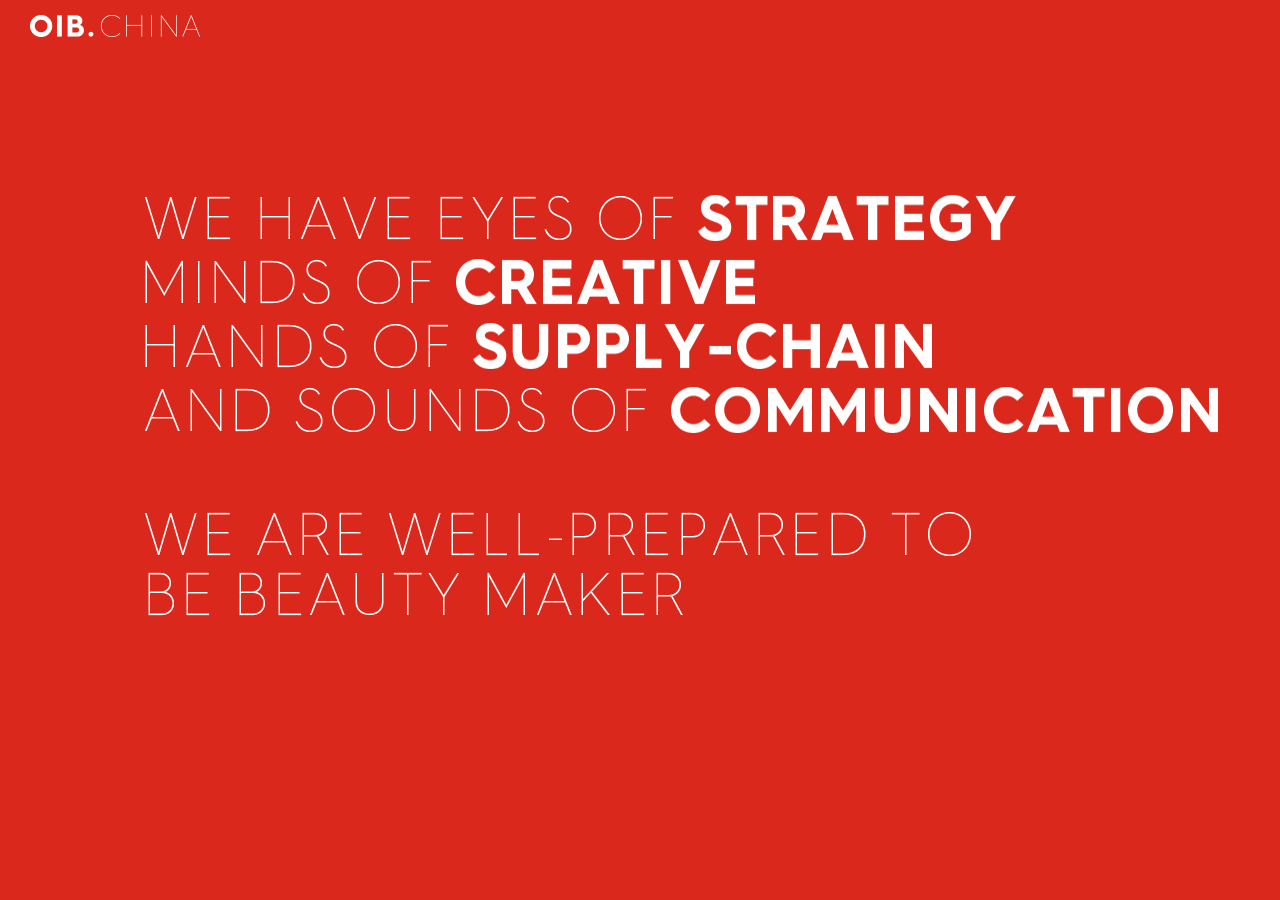
==== src/index.html @ 5ea2e8ed "迁入文件" ====
<!DOCTYPE html>
<html lang="en">
<head>
    <meta charset="UTF-8">
    <meta name="viewport" content="width=device-width, initial-scale=1, maximum-scale=1, user-scalable=no">
    <meta http-equiv="X-UA-Compatible" content="ie=edge">
    <meta name="keywords" content="">
    <meta name="description" content="">
    <title>OIB</title>

    <!-- build:js -->
    <script src="js/requirejs/require.js"></script>
    <script src="js/requirejs/require.config.js"></script>
    <script src="js/app.js"></script>
    <!-- endbuild -->

    <!-- build:css -->
    <link rel="stylesheet" href="style/main.css">
    <!-- endbuild -->
</head>
<body data-page="index">
    <div class="wrapper index">
        <div class="main box-padding">
            <div class="col-xs-2"><a href=""><img src="./asset/img/main/logo-white.png" alt="念相" class="logo"></a></div>
            <div class="col-xs-pull-1"><img src="./asset/img/icon/nav-white.png" alt="" class="nav-toggle"></div>
            <div class="text col-xs-10 col-xs-offset-1">
                <ul>
                    <li><img src="./asset/img/index/text11.png" alt=""><div class="text1"></div></li>
                    <li><img src="./asset/img/index/text21.png" alt=""><div class="text2"></div></li>
                    <li><img src="./asset/img/index/text31.png" alt=""><div class="text3"></div></li>
                    <li><img src="./asset/img/index/text41.png" alt=""><div class="text4"></div></li>
                </ul>
                <img src="./asset/img/index/text5.png" alt="">
            </div>
        </div>
    </div>
</body>
</html>
---- src/style/main.css ----
/*!
 * Bootstrap v3.3.7 (http://getbootstrap.com)
 * Copyright 2011-2016 Twitter, Inc.
 * Licensed under MIT (https://github.com/twbs/bootstrap/blob/master/LICENSE)
 */
.container {
  margin-right: auto;
  margin-left: auto;
  padding-left: 0px;
  padding-right: 0px;
}
@media (min-width: 768px) {
  .container {
    width: 720px;
  }
}
@media (min-width: 992px) {
  .container {
    width: 940px;
  }
}
@media (min-width: 1200px) {
  .container {
    width: 1140px;
  }
}
.container-fluid {
  margin-right: auto;
  margin-left: auto;
  padding-left: 0px;
  padding-right: 0px;
}
.row {
  margin-left: 0px;
  margin-right: 0px;
}
.col-xs-1, .col-sm-1, .col-md-1, .col-lg-1, .col-xs-2, .col-sm-2, .col-md-2, .col-lg-2, .col-xs-3, .col-sm-3, .col-md-3, .col-lg-3, .col-xs-4, .col-sm-4, .col-md-4, .col-lg-4, .col-xs-5, .col-sm-5, .col-md-5, .col-lg-5, .col-xs-6, .col-sm-6, .col-md-6, .col-lg-6, .col-xs-7, .col-sm-7, .col-md-7, .col-lg-7, .col-xs-8, .col-sm-8, .col-md-8, .col-lg-8, .col-xs-9, .col-sm-9, .col-md-9, .col-lg-9, .col-xs-10, .col-sm-10, .col-md-10, .col-lg-10, .col-xs-11, .col-sm-11, .col-md-11, .col-lg-11, .col-xs-12, .col-sm-12, .col-md-12, .col-lg-12 {
  position: relative;
  min-height: 1px;
  padding-left: 0px;
  padding-right: 0px;
}
.col-xs-1, .col-xs-2, .col-xs-3, .col-xs-4, .col-xs-5, .col-xs-6, .col-xs-7, .col-xs-8, .col-xs-9, .col-xs-10, .col-xs-11, .col-xs-12 {
  float: left;
}
.col-xs-12 {
  width: 100%;
}
.col-xs-11 {
  width: 91.66666667%;
}
.col-xs-10 {
  width: 83.33333333%;
}
.col-xs-9 {
  width: 75%;
}
.col-xs-8 {
  width: 66.66666667%;
}
.col-xs-7 {
  width: 58.33333333%;
}
.col-xs-6 {
  width: 50%;
}
.col-xs-5 {
  width: 41.66666667%;
}
.col-xs-4 {
  width: 33.33333333%;
}
.col-xs-3 {
  width: 25%;
}
.col-xs-2 {
  width: 16.66666667%;
}
.col-xs-1 {
  width: 8.33333333%;
}
.col-xs-pull-12 {
  right: 100%;
}
.col-xs-pull-11 {
  right: 91.66666667%;
}
.col-xs-pull-10 {
  right: 83.33333333%;
}
.col-xs-pull-9 {
  right: 75%;
}
.col-xs-pull-8 {
  right: 66.66666667%;
}
.col-xs-pull-7 {
  right: 58.33333333%;
}
.col-xs-pull-6 {
  right: 50%;
}
.col-xs-pull-5 {
  right: 41.66666667%;
}
.col-xs-pull-4 {
  right: 33.33333333%;
}
.col-xs-pull-3 {
  right: 25%;
}
.col-xs-pull-2 {
  right: 16.66666667%;
}
.col-xs-pull-1 {
  right: 8.33333333%;
}
.col-xs-pull-0 {
  right: auto;
}
.col-xs-push-12 {
  left: 100%;
}
.col-xs-push-11 {
  left: 91.66666667%;
}
.col-xs-push-10 {
  left: 83.33333333%;
}
.col-xs-push-9 {
  left: 75%;
}
.col-xs-push-8 {
  left: 66.66666667%;
}
.col-xs-push-7 {
  left: 58.33333333%;
}
.col-xs-push-6 {
  left: 50%;
}
.col-xs-push-5 {
  left: 41.66666667%;
}
.col-xs-push-4 {
  left: 33.33333333%;
}
.col-xs-push-3 {
  left: 25%;
}
.col-xs-push-2 {
  left: 16.66666667%;
}
.col-xs-push-1 {
  left: 8.33333333%;
}
.col-xs-push-0 {
  left: auto;
}
.col-xs-offset-12 {
  margin-left: 100%;
}
.col-xs-offset-11 {
  margin-left: 91.66666667%;
}
.col-xs-offset-10 {
  margin-left: 83.33333333%;
}
.col-xs-offset-9 {
  margin-left: 75%;
}
.col-xs-offset-8 {
  margin-left: 66.66666667%;
}
.col-xs-offset-7 {
  margin-left: 58.33333333%;
}
.col-xs-offset-6 {
  margin-left: 50%;
}
.col-xs-offset-5 {
  margin-left: 41.66666667%;
}
.col-xs-offset-4 {
  margin-left: 33.33333333%;
}
.col-xs-offset-3 {
  margin-left: 25%;
}
.col-xs-offset-2 {
  margin-left: 16.66666667%;
}
.col-xs-offset-1 {
  margin-left: 8.33333333%;
}
.col-xs-offset-0 {
  margin-left: 0%;
}
@media (min-width: 768px) {
  .col-sm-1, .col-sm-2, .col-sm-3, .col-sm-4, .col-sm-5, .col-sm-6, .col-sm-7, .col-sm-8, .col-sm-9, .col-sm-10, .col-sm-11, .col-sm-12 {
    float: left;
  }
  .col-sm-12 {
    width: 100%;
  }
  .col-sm-11 {
    width: 91.66666667%;
  }
  .col-sm-10 {
    width: 83.33333333%;
  }
  .col-sm-9 {
    width: 75%;
  }
  .col-sm-8 {
    width: 66.66666667%;
  }
  .col-sm-7 {
    width: 58.33333333%;
  }
  .col-sm-6 {
    width: 50%;
  }
  .col-sm-5 {
    width: 41.66666667%;
  }
  .col-sm-4 {
    width: 33.33333333%;
  }
  .col-sm-3 {
    width: 25%;
  }
  .col-sm-2 {
    width: 16.66666667%;
  }
  .col-sm-1 {
    width: 8.33333333%;
  }
  .col-sm-pull-12 {
    right: 100%;
  }
  .col-sm-pull-11 {
    right: 91.66666667%;
  }
  .col-sm-pull-10 {
    right: 83.33333333%;
  }
  .col-sm-pull-9 {
    right: 75%;
  }
  .col-sm-pull-8 {
    right: 66.66666667%;
  }
  .col-sm-pull-7 {
    right: 58.33333333%;
  }
  .col-sm-pull-6 {
    right: 50%;
  }
  .col-sm-pull-5 {
    right: 41.66666667%;
  }
  .col-sm-pull-4 {
    right: 33.33333333%;
  }
  .col-sm-pull-3 {
    right: 25%;
  }
  .col-sm-pull-2 {
    right: 16.66666667%;
  }
  .col-sm-pull-1 {
    right: 8.33333333%;
  }
  .col-sm-pull-0 {
    right: auto;
  }
  .col-sm-push-12 {
    left: 100%;
  }
  .col-sm-push-11 {
    left: 91.66666667%;
  }
  .col-sm-push-10 {
    left: 83.33333333%;
  }
  .col-sm-push-9 {
    left: 75%;
  }
  .col-sm-push-8 {
    left: 66.66666667%;
  }
  .col-sm-push-7 {
    left: 58.33333333%;
  }
  .col-sm-push-6 {
    left: 50%;
  }
  .col-sm-push-5 {
    left: 41.66666667%;
  }
  .col-sm-push-4 {
    left: 33.33333333%;
  }
  .col-sm-push-3 {
    left: 25%;
  }
  .col-sm-push-2 {
    left: 16.66666667%;
  }
  .col-sm-push-1 {
    left: 8.33333333%;
  }
  .col-sm-push-0 {
    left: auto;
  }
  .col-sm-offset-12 {
    margin-left: 100%;
  }
  .col-sm-offset-11 {
    margin-left: 91.66666667%;
  }
  .col-sm-offset-10 {
    margin-left: 83.33333333%;
  }
  .col-sm-offset-9 {
    margin-left: 75%;
  }
  .col-sm-offset-8 {
    margin-left: 66.66666667%;
  }
  .col-sm-offset-7 {
    margin-left: 58.33333333%;
  }
  .col-sm-offset-6 {
    margin-left: 50%;
  }
  .col-sm-offset-5 {
    margin-left: 41.66666667%;
  }
  .col-sm-offset-4 {
    margin-left: 33.33333333%;
  }
  .col-sm-offset-3 {
    margin-left: 25%;
  }
  .col-sm-offset-2 {
    margin-left: 16.66666667%;
  }
  .col-sm-offset-1 {
    margin-left: 8.33333333%;
  }
  .col-sm-offset-0 {
    margin-left: 0%;
  }
}
@media (min-width: 992px) {
  .col-md-1, .col-md-2, .col-md-3, .col-md-4, .col-md-5, .col-md-6, .col-md-7, .col-md-8, .col-md-9, .col-md-10, .col-md-11, .col-md-12 {
    float: left;
  }
  .col-md-12 {
    width: 100%;
  }
  .col-md-11 {
    width: 91.66666667%;
  }
  .col-md-10 {
    width: 83.33333333%;
  }
  .col-md-9 {
    width: 75%;
  }
  .col-md-8 {
    width: 66.66666667%;
  }
  .col-md-7 {
    width: 58.33333333%;
  }
  .col-md-6 {
    width: 50%;
  }
  .col-md-5 {
    width: 41.66666667%;
  }
  .col-md-4 {
    width: 33.33333333%;
  }
  .col-md-3 {
    width: 25%;
  }
  .col-md-2 {
    width: 16.66666667%;
  }
  .col-md-1 {
    width: 8.33333333%;
  }
  .col-md-pull-12 {
    right: 100%;
  }
  .col-md-pull-11 {
    right: 91.66666667%;
  }
  .col-md-pull-10 {
    right: 83.33333333%;
  }
  .col-md-pull-9 {
    right: 75%;
  }
  .col-md-pull-8 {
    right: 66.66666667%;
  }
  .col-md-pull-7 {
    right: 58.33333333%;
  }
  .col-md-pull-6 {
    right: 50%;
  }
  .col-md-pull-5 {
    right: 41.66666667%;
  }
  .col-md-pull-4 {
    right: 33.33333333%;
  }
  .col-md-pull-3 {
    right: 25%;
  }
  .col-md-pull-2 {
    right: 16.66666667%;
  }
  .col-md-pull-1 {
    right: 8.33333333%;
  }
  .col-md-pull-0 {
    right: auto;
  }
  .col-md-push-12 {
    left: 100%;
  }
  .col-md-push-11 {
    left: 91.66666667%;
  }
  .col-md-push-10 {
    left: 83.33333333%;
  }
  .col-md-push-9 {
    left: 75%;
  }
  .col-md-push-8 {
    left: 66.66666667%;
  }
  .col-md-push-7 {
    left: 58.33333333%;
  }
  .col-md-push-6 {
    left: 50%;
  }
  .col-md-push-5 {
    left: 41.66666667%;
  }
  .col-md-push-4 {
    left: 33.33333333%;
  }
  .col-md-push-3 {
    left: 25%;
  }
  .col-md-push-2 {
    left: 16.66666667%;
  }
  .col-md-push-1 {
    left: 8.33333333%;
  }
  .col-md-push-0 {
    left: auto;
  }
  .col-md-offset-12 {
    margin-left: 100%;
  }
  .col-md-offset-11 {
    margin-left: 91.66666667%;
  }
  .col-md-offset-10 {
    margin-left: 83.33333333%;
  }
  .col-md-offset-9 {
    margin-left: 75%;
  }
  .col-md-offset-8 {
    margin-left: 66.66666667%;
  }
  .col-md-offset-7 {
    margin-left: 58.33333333%;
  }
  .col-md-offset-6 {
    margin-left: 50%;
  }
  .col-md-offset-5 {
    margin-left: 41.66666667%;
  }
  .col-md-offset-4 {
    margin-left: 33.33333333%;
  }
  .col-md-offset-3 {
    margin-left: 25%;
  }
  .col-md-offset-2 {
    margin-left: 16.66666667%;
  }
  .col-md-offset-1 {
    margin-left: 8.33333333%;
  }
  .col-md-offset-0 {
    margin-left: 0%;
  }
}
@media (min-width: 1200px) {
  .col-lg-1, .col-lg-2, .col-lg-3, .col-lg-4, .col-lg-5, .col-lg-6, .col-lg-7, .col-lg-8, .col-lg-9, .col-lg-10, .col-lg-11, .col-lg-12 {
    float: left;
  }
  .col-lg-12 {
    width: 100%;
  }
  .col-lg-11 {
    width: 91.66666667%;
  }
  .col-lg-10 {
    width: 83.33333333%;
  }
  .col-lg-9 {
    width: 75%;
  }
  .col-lg-8 {
    width: 66.66666667%;
  }
  .col-lg-7 {
    width: 58.33333333%;
  }
  .col-lg-6 {
    width: 50%;
  }
  .col-lg-5 {
    width: 41.66666667%;
  }
  .col-lg-4 {
    width: 33.33333333%;
  }
  .col-lg-3 {
    width: 25%;
  }
  .col-lg-2 {
    width: 16.66666667%;
  }
  .col-lg-1 {
    width: 8.33333333%;
  }
  .col-lg-pull-12 {
    right: 100%;
  }
  .col-lg-pull-11 {
    right: 91.66666667%;
  }
  .col-lg-pull-10 {
    right: 83.33333333%;
  }
  .col-lg-pull-9 {
    right: 75%;
  }
  .col-lg-pull-8 {
    right: 66.66666667%;
  }
  .col-lg-pull-7 {
    right: 58.33333333%;
  }
  .col-lg-pull-6 {
    right: 50%;
  }
  .col-lg-pull-5 {
    right: 41.66666667%;
  }
  .col-lg-pull-4 {
    right: 33.33333333%;
  }
  .col-lg-pull-3 {
    right: 25%;
  }
  .col-lg-pull-2 {
    right: 16.66666667%;
  }
  .col-lg-pull-1 {
    right: 8.33333333%;
  }
  .col-lg-pull-0 {
    right: auto;
  }
  .col-lg-push-12 {
    left: 100%;
  }
  .col-lg-push-11 {
    left: 91.66666667%;
  }
  .col-lg-push-10 {
    left: 83.33333333%;
  }
  .col-lg-push-9 {
    left: 75%;
  }
  .col-lg-push-8 {
    left: 66.66666667%;
  }
  .col-lg-push-7 {
    left: 58.33333333%;
  }
  .col-lg-push-6 {
    left: 50%;
  }
  .col-lg-push-5 {
    left: 41.66666667%;
  }
  .col-lg-push-4 {
    left: 33.33333333%;
  }
  .col-lg-push-3 {
    left: 25%;
  }
  .col-lg-push-2 {
    left: 16.66666667%;
  }
  .col-lg-push-1 {
    left: 8.33333333%;
  }
  .col-lg-push-0 {
    left: auto;
  }
  .col-lg-offset-12 {
    margin-left: 100%;
  }
  .col-lg-offset-11 {
    margin-left: 91.66666667%;
  }
  .col-lg-offset-10 {
    margin-left: 83.33333333%;
  }
  .col-lg-offset-9 {
    margin-left: 75%;
  }
  .col-lg-offset-8 {
    margin-left: 66.66666667%;
  }
  .col-lg-offset-7 {
    margin-left: 58.33333333%;
  }
  .col-lg-offset-6 {
    margin-left: 50%;
  }
  .col-lg-offset-5 {
    margin-left: 41.66666667%;
  }
  .col-lg-offset-4 {
    margin-left: 33.33333333%;
  }
  .col-lg-offset-3 {
    margin-left: 25%;
  }
  .col-lg-offset-2 {
    margin-left: 16.66666667%;
  }
  .col-lg-offset-1 {
    margin-left: 8.33333333%;
  }
  .col-lg-offset-0 {
    margin-left: 0%;
  }
}
.modal-open {
  overflow: hidden;
}
.modal {
  display: none;
  overflow: hidden;
  position: fixed;
  top: 0;
  right: 0;
  bottom: 0;
  left: 0;
  z-index: 1050;
  -webkit-overflow-scrolling: touch;
  outline: 0;
}
.modal.fade .modal-dialog {
  -webkit-transform: translate(0, -25%);
  -ms-transform: translate(0, -25%);
  -o-transform: translate(0, -25%);
  transform: translate(0, -25%);
  -webkit-transition: -webkit-transform 0.3s ease-out;
  -moz-transition: -moz-transform 0.3s ease-out;
  -o-transition: -o-transform 0.3s ease-out;
  transition: transform 0.3s ease-out;
}
.modal.in .modal-dialog {
  -webkit-transform: translate(0, 0);
  -ms-transform: translate(0, 0);
  -o-transform: translate(0, 0);
  transform: translate(0, 0);
}
.modal-open .modal {
  overflow-x: hidden;
  overflow-y: auto;
}
.modal-dialog {
  position: relative;
  width: auto;
  margin: 10px;
}
.modal-content {
  position: relative;
  background-color: #fff;
  border: 1px solid #999;
  border: 1px solid rgba(0, 0, 0, 0.2);
  border-radius: 6px;
  -webkit-box-shadow: 0 3px 9px rgba(0, 0, 0, 0.5);
  box-shadow: 0 3px 9px rgba(0, 0, 0, 0.5);
  background-clip: padding-box;
  outline: 0;
}
.modal-backdrop {
  position: fixed;
  top: 0;
  right: 0;
  bottom: 0;
  left: 0;
  z-index: 1040;
  background-color: #000;
}
.modal-backdrop.fade {
  opacity: 0;
  filter: alpha(opacity=0);
}
.modal-backdrop.in {
  opacity: 0.5;
  filter: alpha(opacity=50);
}
.modal-header {
  padding: 15px;
  border-bottom: 1px solid #e5e5e5;
}
.modal-header .close {
  margin-top: -2px;
}
.modal-title {
  margin: 0;
  line-height: 1.42857143;
}
.modal-body {
  position: relative;
  padding: 15px;
}
.modal-footer {
  padding: 15px;
  text-align: right;
  border-top: 1px solid #e5e5e5;
}
.modal-footer .btn + .btn {
  margin-left: 5px;
  margin-bottom: 0;
}
.modal-footer .btn-group .btn + .btn {
  margin-left: -1px;
}
.modal-footer .btn-block + .btn-block {
  margin-left: 0;
}
.modal-scrollbar-measure {
  position: absolute;
  top: -9999px;
  width: 50px;
  height: 50px;
  overflow: scroll;
}
@media (min-width: 768px) {
  .modal-dialog {
    width: 600px;
    margin: 30px auto;
  }
  .modal-content {
    -webkit-box-shadow: 0 5px 15px rgba(0, 0, 0, 0.5);
    box-shadow: 0 5px 15px rgba(0, 0, 0, 0.5);
  }
  .modal-sm {
    width: 300px;
  }
}
@media (min-width: 992px) {
  .modal-lg {
    width: 900px;
  }
}
html,
body,
ul,
ol,
li,
dl,
dt,
dd,
p,
h1,
h2,
h3,
h4,
h5,
h6 {
  padding: 0;
  margin: 0;
}
ul,
ol {
  list-style: none;
}
* {
  box-sizing: border-box;
}
img {
  border: 0;
}
a {
  text-decoration: none;
}
.clearfix,
.container,
.container-fluid,
.row,
.modal-header,
.modal-footer {
  zoom: 1;
}
.clearfix:after,
.container:after,
.container-fluid:after,
.row:after,
.modal-header:after,
.modal-footer:after {
  content: '';
  clear: both;
  display: block;
}
html,
body {
  width: 100%;
  height: 100%;
  font-family: HurmeGeometricSans3, Futura, Din, Helvetica Neue, Helvetica, Arial, '思源黑体', Hiragino Sans GB, '华文细黑', STXihei, '微软雅黑', Microsoft yahei, Sans-serif;
  font-size: 14px;
  color: #000;
}
.loading {
  width: 100%;
  height: 100%;
  position: absolute;
  text-align: center;
  color: #333;
  top: 0;
  left: 0;
  line-height: 90vh;
  z-index: 99;
  background-color: #fff;
}
.wrapper {
  min-width: 1440px;
  width: 100%;
  margin: 0 auto;
}
.box-padding {
  padding: 0 30px;
}
.header {
  position: fixed;
  top: 0;
  z-index: 88;
  height: 58px;
  background-color: #FFF;
}
.header .logo {
  margin-top: 15px;
}
.header #nav-toggle {
  text-align: right;
}
.header #nav-toggle div {
  display: inline-block;
  font-size: 18px;
  color: #da291c;
  position: relative;
  top: -2px;
  margin-right: 20px;
}
.header #nav-toggle div span {
  position: relative;
  top: -2px;
}
.header #nav-toggle div a {
  font-weight: bold;
  color: #da291c;
}
.header .nav-toggle {
  margin-top: 18px;
  cursor: pointer;
}
#page-name {
  text-align: center;
  line-height: 58px;
  font-weight: bold;
  color: #da291c;
  letter-spacing: 10px;
  font-size: 18px;
  position: relative;
  left: 5px;
}
.footer {
  height: 330px;
  background-color: #da291c;
}
.footer h3 {
  color: #FFF;
  height: 80px;
  font-size: 15px;
  line-height: 80px;
}
.footer .row {
  margin-bottom: 30px;
}
.footer .email {
  color: #FFF;
  font-size: 20px;
  font-weight: bold;
}
.footer .line {
  border-top: 1px solid #FFF;
  padding-top: 12px;
}
.footer ul.share {
  text-align: right;
}
.footer ul.share li {
  display: inline-block;
  margin-left: 10px;
}
.footer .copyright {
  color: #FFF;
  font-size: 10px;
}
.nav {
  position: fixed;
  top: 0;
  background-color: #fff;
  height: 100vh;
  width: 250px;
  right: -250px;
  z-index: 99;
}
.nav .close {
  margin: 36px 0 36px 80%;
  cursor: pointer;
}
.nav ul.link {
  border-top: 1px solid #eaa7a2;
}
.nav ul.link li a {
  display: block;
  border-bottom: 1px solid #eaa7a2;
  height: 73px;
  line-height: 73px;
  padding-left: 30px;
  font-size: 20px;
  color: #da291c;
  font-weight: lighter;
}
.nav ul.link li a:hover {
  background-color: #da291c;
  color: #FFF;
}
.nav ul.share {
  position: absolute;
  bottom: 50px;
  padding-left: 30px;
}
.nav ul.share li {
  display: inline-block;
  margin-right: 16px;
}
.nav .copyright {
  position: absolute;
  bottom: 20px;
  padding-left: 30px;
  color: #da291c;
  font-size: 10px;
}
.side-column {
  color: #da291c;
}
.side-column h3 {
  margin-bottom: 36px;
  font-weight: normal;
  font-size: 14px;
}
.side-column h3 span {
  font-weight: bold;
}
.side-column h4 {
  width: 80%;
  padding-bottom: 12px;
  border-bottom: 2px solid #da291c;
}
.index {
  height: 100%;
  position: relative;
}
.index .main {
  width: 100%;
  height: 100%;
  position: absolute;
  background-color: #da291c;
}
.index .main .logo {
  margin-top: 15px;
}
.index .main .nav-toggle {
  float: right;
  margin-top: 15px;
  cursor: pointer;
}
.index .main .text {
  margin-top: 40vh;
  position: relative;
  top: -205px;
}
.index .main ul {
  margin-bottom: 75px;
}
.index .main ul li {
  margin-bottom: 15px;
}
.index .main ul li > img {
  margin-right: 25px;
}
.index .main .text1 {
  display: inline-block;
  width: 318px;
  height: 46px;
  background-image: url('../asset/img/index/text12.png');
  background-repeat: no-repeat;
  overflow: hidden;
  animation: kf-roll 9s cubic-bezier(0.785, 0.135, 0.15, 0.86) 1s infinite;
}
.index .main .text2 {
  display: inline-block;
  width: 299px;
  height: 46px;
  background-image: url('../asset/img/index/text22.png');
  background-repeat: no-repeat;
  overflow: hidden;
  animation: kf-roll 9s cubic-bezier(0.785, 0.135, 0.15, 0.86) 2s infinite;
}
.index .main .text3 {
  display: inline-block;
  width: 459px;
  height: 46px;
  background-image: url('../asset/img/index/text32.png');
  background-repeat: no-repeat;
  overflow: hidden;
  animation: kf-roll 9s cubic-bezier(0.785, 0.135, 0.15, 0.86) 3s infinite;
}
.index .main .text4 {
  display: inline-block;
  width: 547px;
  height: 46px;
  background-image: url('../asset/img/index/text42.png');
  background-repeat: no-repeat;
  overflow: hidden;
  animation: kf-roll 9s cubic-bezier(0.785, 0.135, 0.15, 0.86) 4s infinite;
}
.works {
  padding-top: 58px;
  font-size: 0px;
}
.works .row img {
  width: 100%;
}
.works .row a {
  overflow: hidden;
  display: block;
  position: relative;
}
.works .row a:hover .hover {
  top: 0;
  visibility: visible;
  opacity: 1;
}
.works .row .hover {
  position: absolute;
  width: 100%;
  height: 100%;
  background-color: rgba(0, 0, 0, 0.8);
  transition: all 0.3s ease-in-out;
  top: 100%;
  color: #fff;
  padding: 30px;
  font-size: 14px;
}
.works .row .hover h4 {
  margin: 0;
  font-weight: normal;
}
.works .row .hover p {
  font-weight: bold;
}
.works .row .hover div {
  position: absolute;
  bottom: 40px;
}
.works-detail {
  padding-top: 58px;
}
.works-detail .main {
  padding-top: 58px;
  padding-bottom: 50px;
}
.kv img {
  width: 100%;
}
.detail {
  padding: 0 20px;
  line-height: 24px;
}
.detail .date {
  font-size: 8px;
  margin-bottom: 30px;
}
.detail .date span {
  display: block;
  font-weight: bolder;
  font-size: 12px;
}
.detail img {
  max-width: 100%;
}
.news {
  padding-top: 58px;
}
.news .list {
  border-bottom: 1px solid #da291c;
}
.news .list li a {
  border-top: 1px solid #da291c;
  display: block;
  height: 200px;
  background-color: #fff;
  color: #da291c;
  font-size: 16px;
  transition: all 0.3s ease-in-out;
}
.news .list li a span {
  display: inline-block;
  margin-top: 20px;
  opacity: 0;
  transition: all 0.3s ease-in-out;
  color: #da291c;
}
.news .list li a:hover {
  transition: all 0.3s ease-in-out;
  background-color: #da291c;
  color: #FFF;
}
.news .list li a:hover span {
  transition: all 0.3s ease-in-out;
  opacity: 1;
  color: #FFF;
}
.news .list .box {
  width: 100%;
  height: 100%;
  display: table;
}
.news .list .middle {
  display: table-cell;
  vertical-align: middle;
  text-align: center;
}
.news-detail {
  padding-top: 58px;
}
.news-detail .main {
  padding-top: 58px;
  padding-bottom: 50px;
}
.news-detail .detail {
  font-size: 14px;
}
.news-detail a {
  color: #000;
}
.news-detail a:hover {
  text-decoration: underline;
}
.about {
  padding-top: 58px;
}
.about .text {
  margin: 58px 0;
}
.about .kv {
  height: 990px;
  background-color: #da291c;
  padding-top: 30px;
  padding-bottom: 30px;
  color: #FFF;
}
.about .kv span {
  display: block;
  font-size: 40px;
  font-weight: bold;
  margin: 18px auto 12px auto;
}
.about .kv a {
  color: #FFF;
  text-decoration: underline;
}
.about .logo {
  margin-top: 80px;
  background-image: url('../asset/img/about/logo.png');
  background-position: center;
  background-repeat: no-repeat;
  height: 700px;
}
.about .list li h3 {
  height: 125px;
  line-height: 125px;
  color: #da291c;
  font-weight: bold;
  font-size: 30px;
  text-align: center;
  background-color: #FFF;
  border-top: 1px solid #da291c;
  cursor: pointer;
  transition: all 0.3s ease-in-out;
}
.about .list li h3.active {
  color: #FFF;
  background-color: #da291c;
  transition: all 0.3s ease-in-out;
}
.about .list li > div {
  width: 66.66666667%;
  margin: 0 auto;
  padding: 20px 20px 50px 20px;
  color: #000;
  font-size: 14px;
  line-height: 24px;
  display: none;
}
.about .people .photo {
  padding: 20px;
}
.about .people .photo img {
  width: 100%;
}
.about .people .info {
  padding: 20px;
  padding-top: 17px;
}
.about .people .info h4 {
  margin-bottom: 20px;
  line-height: 20px;
}
.about .people .info h4 span {
  display: block;
  font-weight: normal;
}
.service {
  padding-top: 58px;
}
.service .category ul {
  font-size: 0;
}
.service .category ul > li {
  display: inline-block;
  height: 105px;
  line-height: 105px;
  color: #da291c;
  width: 33.3333333%;
  font-size: 24px;
  text-align: center;
  border-left: 1px solid #da291c;
  border-bottom: 1px solid #da291c;
  position: relative;
  cursor: pointer;
}
.service .category ul > li ol {
  position: absolute;
  width: 100%;
  display: none;
  z-index: 1;
}
.service .category ul > li ol li {
  display: block;
  height: 40px;
  line-height: 40px;
  background: #e5e5e5;
  color: #000;
  font-size: 16px;
  border-bottom: 1px solid #FFF;
  cursor: pointer;
}
.service .category ul > li ol li:hover {
  background-color: #da291c;
  color: #FFF;
}
.service .category ul > li span {
  display: inline-block;
  height: 14px;
  width: 27px;
  background-image: url('[data-uri]');
  background-repeat: no-repeat;
  background-position: 0 0;
  position: absolute;
  right: 30px;
  top: 47px;
}
.service .category ul > li.letter {
  border-left: 0px;
}
.service .category ul > li.active,
.service .category ul > li.hover {
  background-color: #da291c;
  color: #FFF;
}
.service .category ul > li.active span,
.service .category ul > li.hover span {
  background-position: 0 -14px;
}
.service .category ul > li.hover ol {
  display: block;
}
.service .category .result-letter {
  min-height: 800px;
}
.service .category .result-letter .nav-letter {
  text-align: center;
  color: #da291c;
  font-size: 20px;
  font-weight: bold;
  height: 65px;
  line-height: 65px;
  border-bottom: 1px solid #da291c;
}
.service .category .result-letter .nav-letter span {
  cursor: pointer;
  margin: 0 10px;
}
.service .category .result-letter .result .row {
  min-height: 100px;
  height: auto;
  border-bottom: 1px dotted #000;
}
.service .category .result-letter .result .row:last-child {
  border-bottom: 0;
}
.service .category .result-letter .result .row .letter {
  height: 100px;
  line-height: 100px;
  text-align: center;
  font-size: 22px;
  font-weight: bold;
}
.service .category .result-letter .result .row .list {
  padding: 20px 0;
}
.service .category .result-letter .result .row .list span {
  display: inline-block;
  width: 10px;
  height: 10px;
  border-radius: 5px;
  -webkit-border-radius: 5px;
  -moz-border-radius: 5px;
  background-color: #da291c;
  position: relative;
  top: 1px;
}
.service .category .result-other {
  min-height: 800px;
  display: none;
}
.service .category .result-other .result {
  width: 83.33333333%;
  margin: 0 auto;
  padding-top: 40px;
}
.service .category .result-other .result h3 {
  color: #da291c;
  display: inline-block;
  padding-right: 30xp;
  border-bottom: 2px solid #da291c;
  margin-bottom: 25px;
}
.service .category .result-other .result h3:after {
  content: '';
  display: inline-block;
  width: 30px;
}
.service .category .row > div {
  line-height: 24px;
}
.contact {
  padding-top: 58px;
}
.contact .list {
  border-top: 1px solid #da291c;
}
.contact .row {
  padding-top: 35px;
  padding-bottom: 35px;
}
.contact .row .info {
  line-height: 24px;
}
.contact .row h4 {
  font-size: 14px;
  line-height: 16px;
  position: relative;
  margin-bottom: 5px;
}
.contact .row .map img {
  width: 100%;
}
.backtop {
  text-align: center;
  margin: 20px auto;
  cursor: pointer;
}
.other {
  text-align: center;
  margin: 50px auto 100px auto;
  font-size: 0;
}
.other li {
  display: inline-block;
  width: 24%;
  margin: 0 0.5%;
}
.other li img {
  width: 100%;
}
.other .circle {
  margin: 10px auto 0 auto;
  width: 10px;
  height: 10px;
  border-radius: 5px;
  -webkit-border-radius: 5px;
  -moz-border-radius: 5px;
  background-color: #d5d5d5;
  transition: all 0.3s ease-in-out;
}
.other a > div {
  overflow: hidden;
  display: block;
  position: relative;
}
.other a:hover .hover {
  top: 0;
  visibility: visible;
  opacity: 1;
}
.other a:hover .circle {
  background-color: #da291c;
}
.other .hover {
  position: absolute;
  width: 100%;
  height: 100%;
  background-color: #da291c;
  transition: all 0.3s ease-in-out;
  top: 0;
  opacity: 0;
  color: #fff;
  padding: 10px;
  font-size: 14px;
}
.other .hover .box {
  width: 100%;
  height: 100%;
  display: table;
}
.other .hover .middle {
  display: table-cell;
  vertical-align: middle;
  text-align: center;
}
#myModal {
  width: 90vw;
  height: 90vh;
  margin-top: 30px;
}
#myModal .modal-header {
  height: 56px;
  position: relative;
  z-index: 1;
}
#myModal .modal-content {
  height: 100%;
}
#myModal .modal-body {
  height: 100%;
  margin-top: -56px;
  padding-top: 56px;
}
.swiper-container .swiper-slide {
  font-size: 0;
}
.swiper-container .swiper-slide img {
  width: 100%;
}
.swiper-button-next,
.swiper-button-prev {
  width: 29px !important;
  height: 58px !important;
  margin-top: -29px !important;
  background-size: 29px 58px !important;
}
.swiper-pagination-bullet {
  background: #da291c !important;
  opacity: 1 !important;
}
.swiper-pagination-bullet-active {
  background: white !important;
}
.swiper-pagination {
  bottom: 56px !important;
}
.swiper-pagination span {
  margin: 0 4.5454% !important;
}
.swiper-button-prev,
.swiper-container-rtl .swiper-button-next {
  background-image: url('[data-uri]') !important;
}
.swiper-button-next,
.swiper-container-rtl .swiper-button-prev {
  background-image: url('[data-uri]') !important;
}
@keyframes kf-roll {
  0% {
    background-position-y: 0;
  }
  6% {
    background-position-y: -46px;
  }
  50% {
    background-position-y: -46px;
  }
  56% {
    background-position-y: 0;
  }
}
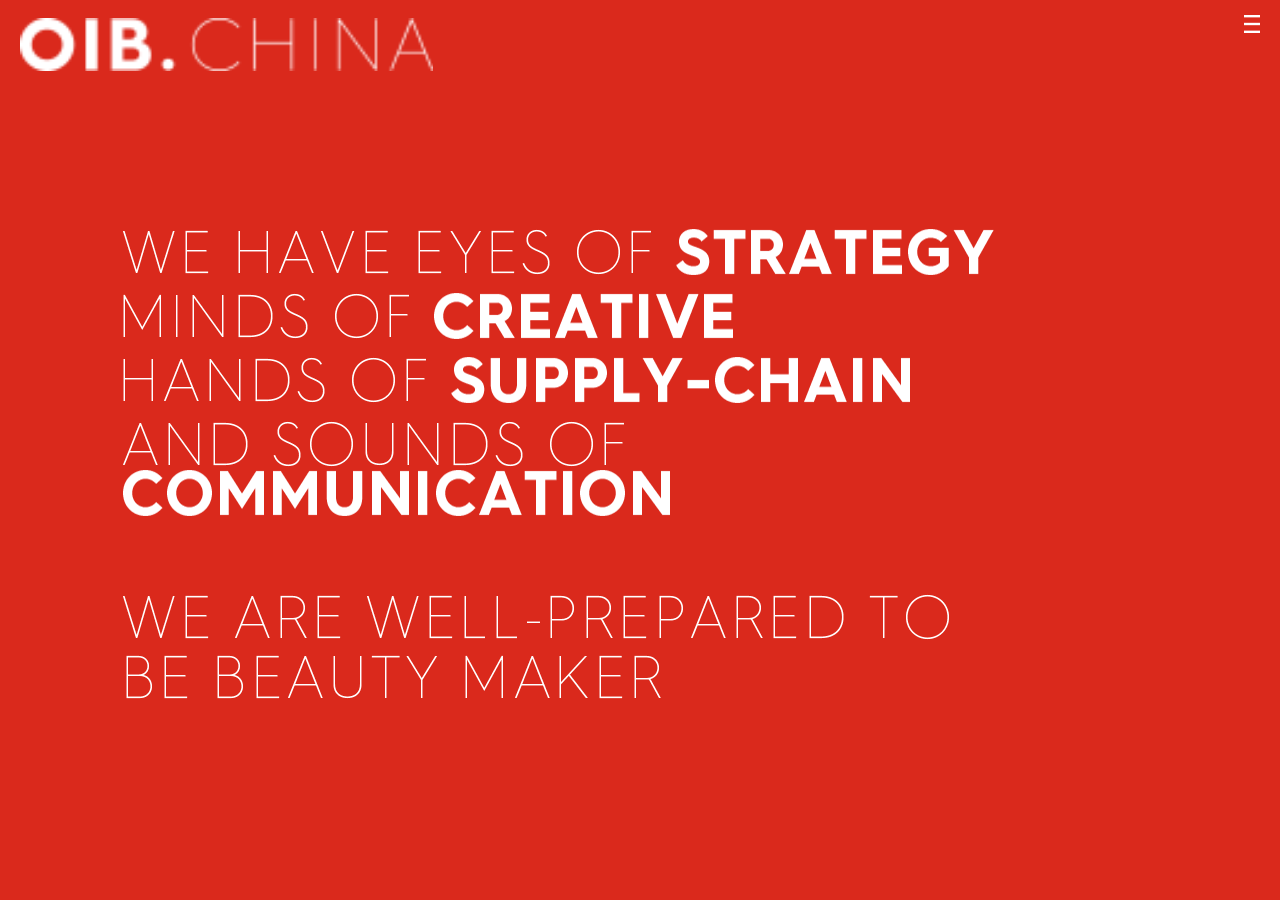
==== commit d128a317: "工作更新" ====
--- a/src/index.html
+++ b/src/index.html
@@ -21,7 +21,7 @@
 <body data-page="index">
     <div class="wrapper index">
         <div class="main box-padding">
-            <div class="col-xs-2"><a href=""><img src="./asset/img/main/logo-white.png" alt="念相" class="logo"></a></div>
+            <div class="col-xs-4"><a href=""><img src="./asset/img/main/logo-white.png" alt="念相" class="logo"></a></div>
             <div class="col-xs-pull-1"><img src="./asset/img/icon/nav-white.png" alt="" class="nav-toggle"></div>
             <div class="text col-xs-10 col-xs-offset-1">
                 <ul>
--- a/src/style/main.css
+++ b/src/style/main.css
@@ -863,84 +863,99 @@
   background-color: #fff;
 }
 .wrapper {
-  min-width: 1440px;
   width: 100%;
   margin: 0 auto;
 }
 .box-padding {
-  padding: 0 30px;
+  padding: 0 20px;
 }
 .header {
   position: fixed;
   top: 0;
   z-index: 88;
-  height: 58px;
   background-color: #FFF;
 }
+.header .row {
+  padding: 0 20px;
+  height: 48px;
+}
 .header .logo {
-  margin-top: 15px;
-}
-.header #nav-toggle {
+  margin-top: 18px;
+  width: 100%;
+}
+.header .corner {
   text-align: right;
 }
-.header #nav-toggle div {
+.header .corner .language {
   display: inline-block;
-  font-size: 18px;
+  font-size: 14px;
   color: #da291c;
   position: relative;
-  top: -2px;
-  margin-right: 20px;
-}
-.header #nav-toggle div span {
+  top: -3px;
+  margin-right: 16px;
+}
+.header .corner .language span {
   position: relative;
   top: -2px;
 }
-.header #nav-toggle div a {
+.header .corner .language a {
   font-weight: bold;
   color: #da291c;
 }
 .header .nav-toggle {
-  margin-top: 18px;
+  margin-top: 15px;
   cursor: pointer;
 }
 #page-name {
   text-align: center;
-  line-height: 58px;
+  line-height: 30px;
   font-weight: bold;
   color: #da291c;
-  letter-spacing: 10px;
-  font-size: 18px;
-  position: relative;
-  left: 5px;
+  letter-spacing: 8px;
+  font-size: 16px;
+  border-top: 1px solid #da291c;
+  border-bottom: 1px solid #da291c;
+}
+#page-name:before {
+  content: ' ';
+  margin-right: 10px;
 }
 .footer {
-  height: 330px;
   background-color: #da291c;
 }
 .footer h3 {
   color: #FFF;
   height: 80px;
-  font-size: 15px;
+  font-size: 14px;
   line-height: 80px;
 }
 .footer .row {
-  margin-bottom: 30px;
+  margin-bottom: 20px;
+}
+.footer .links img {
+  width: 50%;
+}
+.footer .contacts {
+  margin-top: -20px;
 }
 .footer .email {
   color: #FFF;
-  font-size: 20px;
-  font-weight: bold;
+  font-size: 16px;
 }
 .footer .line {
+  margin-top: 12px;
   border-top: 1px solid #FFF;
   padding-top: 12px;
 }
 .footer ul.share {
-  text-align: right;
+  margin: 20px 0 15px 0;
 }
 .footer ul.share li {
   display: inline-block;
-  margin-left: 10px;
+  margin-right: 24px;
+}
+.footer ul.share li img {
+  width: 30px;
 }
 .footer .copyright {
   color: #FFF;
@@ -949,26 +964,30 @@
 .nav {
   position: fixed;
   top: 0;
-  background-color: #fff;
+  background-color: #f3f3f3;
   height: 100vh;
-  width: 250px;
-  right: -250px;
+  width: 100vw;
+  right: -100vw;
+  padding: 20px;
   z-index: 99;
 }
 .nav .close {
-  margin: 36px 0 36px 80%;
+  position: absolute;
+  top: 20px;
+  right: 20px;
   cursor: pointer;
 }
 .nav ul.link {
+  margin-top: 42px;
   border-top: 1px solid #eaa7a2;
 }
 .nav ul.link li a {
   display: block;
   border-bottom: 1px solid #eaa7a2;
-  height: 73px;
-  line-height: 73px;
-  padding-left: 30px;
-  font-size: 20px;
+  height: 50px;
+  line-height: 50px;
+  padding-left: 20px;
+  font-size: 16px;
   color: #da291c;
   font-weight: lighter;
 }
@@ -979,7 +998,6 @@
 .nav ul.share {
   position: absolute;
   bottom: 50px;
-  padding-left: 30px;
 }
 .nav ul.share li {
   display: inline-block;
@@ -988,7 +1006,6 @@
 .nav .copyright {
   position: absolute;
   bottom: 20px;
-  padding-left: 30px;
   color: #da291c;
   font-size: 10px;
 }
@@ -996,14 +1013,16 @@
   color: #da291c;
 }
 .side-column h3 {
-  margin-bottom: 36px;
+  margin-bottom: 20px;
   font-weight: normal;
-  font-size: 14px;
+  font-size: 16px;
 }
 .side-column h3 span {
   font-weight: bold;
 }
 .side-column h4 {
+  font-weight: normal;
+  font-size: 16px;
   width: 80%;
   padding-bottom: 12px;
   border-bottom: 2px solid #da291c;
@@ -1019,7 +1038,8 @@
   background-color: #da291c;
 }
 .index .main .logo {
-  margin-top: 15px;
+  width: 100%;
+  margin-top: 18px;
 }
 .index .main .nav-toggle {
   float: right;
@@ -1077,7 +1097,7 @@
   animation: kf-roll 9s cubic-bezier(0.785, 0.135, 0.15, 0.86) 4s infinite;
 }
 .works {
-  padding-top: 58px;
+  padding-top: 80px;
   font-size: 0px;
 }
 .works .row img {
@@ -1116,17 +1136,17 @@
   bottom: 40px;
 }
 .works-detail {
-  padding-top: 58px;
+  padding-top: 80px;
 }
 .works-detail .main {
-  padding-top: 58px;
-  padding-bottom: 50px;
+  padding-top: 25px;
+  padding-bottom: 25px;
 }
 .kv img {
   width: 100%;
 }
 .detail {
-  padding: 0 20px;
+  margin-top: 30px;
   line-height: 24px;
 }
 .detail .date {
@@ -1142,7 +1162,7 @@
   max-width: 100%;
 }
 .news {
-  padding-top: 58px;
+  padding-top: 80px;
 }
 .news .list {
   border-bottom: 1px solid #da291c;
@@ -1184,7 +1204,7 @@
   text-align: center;
 }
 .news-detail {
-  padding-top: 58px;
+  padding-top: 80px;
 }
 .news-detail .main {
   padding-top: 58px;
@@ -1200,41 +1220,47 @@
   text-decoration: underline;
 }
 .about {
-  padding-top: 58px;
+  padding-top: 80px;
 }
 .about .text {
-  margin: 58px 0;
+  margin: 30px 0;
+}
+.about .text img {
+  width: 100%;
 }
 .about .kv {
-  height: 990px;
   background-color: #da291c;
   padding-top: 30px;
   padding-bottom: 30px;
   color: #FFF;
 }
+.about .kv h4 {
+  font-size: 12px;
+}
 .about .kv span {
   display: block;
-  font-size: 40px;
+  font-size: 24px;
   font-weight: bold;
-  margin: 18px auto 12px auto;
+  margin: 10px auto 4px auto;
 }
 .about .kv a {
+  font-size: 10px;
   color: #FFF;
   text-decoration: underline;
 }
 .about .logo {
-  margin-top: 80px;
-  background-image: url('../asset/img/about/logo.png');
-  background-position: center;
-  background-repeat: no-repeat;
-  height: 700px;
+  text-align: center;
+  padding: 50px 0;
+}
+.about .logo img {
+  width: 80%;
 }
 .about .list li h3 {
-  height: 125px;
-  line-height: 125px;
+  height: 60px;
+  line-height: 60px;
   color: #da291c;
   font-weight: bold;
-  font-size: 30px;
+  font-size: 20px;
   text-align: center;
   background-color: #FFF;
   border-top: 1px solid #da291c;
@@ -1247,7 +1273,6 @@
   transition: all 0.3s ease-in-out;
 }
 .about .list li > div {
-  width: 66.66666667%;
   margin: 0 auto;
   padding: 20px 20px 50px 20px;
   color: #000;
@@ -1274,7 +1299,7 @@
   font-weight: normal;
 }
 .service {
-  padding-top: 58px;
+  padding-top: 80px;
 }
 .service .category ul {
   font-size: 0;
@@ -1408,7 +1433,7 @@
   line-height: 24px;
 }
 .contact {
-  padding-top: 58px;
+  padding-top: 80px;
 }
 .contact .list {
   border-top: 1px solid #da291c;
@@ -1436,13 +1461,11 @@
 }
 .other {
   text-align: center;
-  margin: 50px auto 100px auto;
+  margin: 50px auto 50px auto;
   font-size: 0;
 }
 .other li {
-  display: inline-block;
-  width: 24%;
-  margin: 0 0.5%;
+  margin-bottom: 15px;
 }
 .other li img {
   width: 100%;
@@ -1518,10 +1541,10 @@
 }
 .swiper-button-next,
 .swiper-button-prev {
-  width: 29px !important;
-  height: 58px !important;
-  margin-top: -29px !important;
-  background-size: 29px 58px !important;
+  width: 14.5px !important;
+  height: 29px !important;
+  margin-top: -14.5px !important;
+  background-size: 14.5px 29px !important;
 }
 .swiper-pagination-bullet {
   background: #da291c !important;
@@ -1531,7 +1554,7 @@
   background: white !important;
 }
 .swiper-pagination {
-  bottom: 56px !important;
+  bottom: 10px !important;
 }
 .swiper-pagination span {
   margin: 0 4.5454% !important;
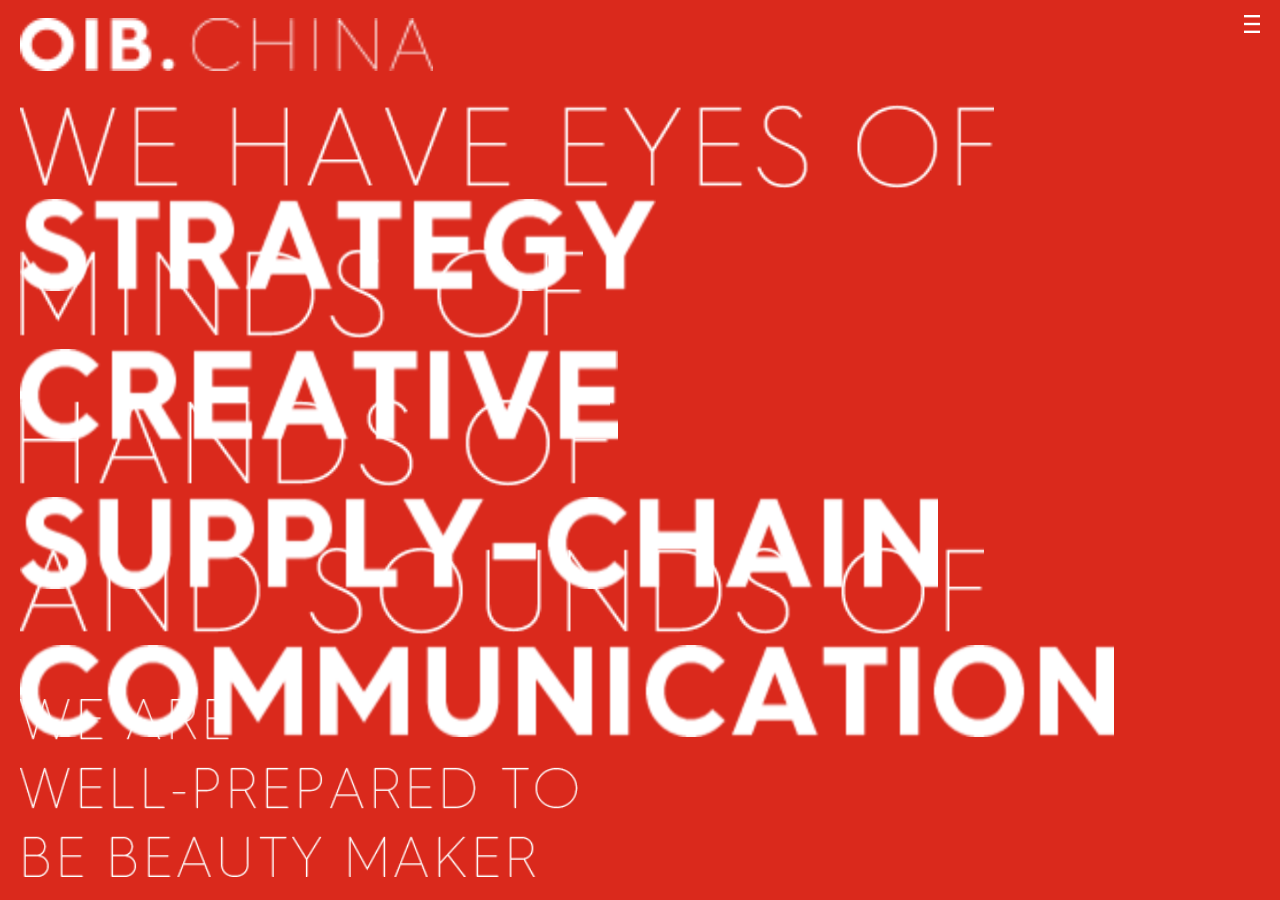
==== commit 6147538a: "工作更新" ====
--- a/src/index.html
+++ b/src/index.html
@@ -23,14 +23,14 @@
         <div class="main box-padding">
             <div class="col-xs-4"><a href=""><img src="./asset/img/main/logo-white.png" alt="念相" class="logo"></a></div>
             <div class="col-xs-pull-1"><img src="./asset/img/icon/nav-white.png" alt="" class="nav-toggle"></div>
-            <div class="text col-xs-10 col-xs-offset-1">
+            <div class="text col-xs-12">
                 <ul>
-                    <li><img src="./asset/img/index/text11.png" alt=""><div class="text1"></div></li>
-                    <li><img src="./asset/img/index/text21.png" alt=""><div class="text2"></div></li>
-                    <li><img src="./asset/img/index/text31.png" alt=""><div class="text3"></div></li>
-                    <li><img src="./asset/img/index/text41.png" alt=""><div class="text4"></div></li>
+                    <li><img src="./asset/img/index/text11.png" alt="" width="78.57%"><div class="text1"></div></li>
+                    <li><img src="./asset/img/index/text21.png" alt="" width="45.37%"><div class="text2"></div></li>
+                    <li><img src="./asset/img/index/text31.png" alt="" width="47.59%"><div class="text3"></div></li>
+                    <li><img src="./asset/img/index/text41.png" alt="" width="77.77%"><div class="text4"></div></li>
                 </ul>
-                <img src="./asset/img/index/text5.png" alt="">
+                <img src="./asset/img/index/text5.png" alt="" width="45%">
             </div>
         </div>
     </div>
--- a/src/style/main.css
+++ b/src/style/main.css
@@ -1023,7 +1023,6 @@
 .side-column h4 {
   font-weight: normal;
   font-size: 16px;
-  width: 80%;
   padding-bottom: 12px;
   border-bottom: 2px solid #da291c;
 }
@@ -1047,18 +1046,21 @@
   cursor: pointer;
 }
 .index .main .text {
-  margin-top: 40vh;
+  margin-top: 30px;
   position: relative;
-  top: -205px;
+}
+.index .main .text div {
+  transform-origin: left top;
 }
 .index .main ul {
-  margin-bottom: 75px;
+  margin-bottom: 5px;
 }
 .index .main ul li {
-  margin-bottom: 15px;
+  margin-bottom: 0px;
 }
 .index .main ul li > img {
-  margin-right: 25px;
+  display: block;
+  margin-bottom: 10px;
 }
 .index .main .text1 {
   display: inline-block;
@@ -1165,22 +1167,25 @@
   padding-top: 80px;
 }
 .news .list {
+  margin-top: -1px;
   border-bottom: 1px solid #da291c;
 }
 .news .list li a {
   border-top: 1px solid #da291c;
   display: block;
-  height: 200px;
+  height: 100px;
   background-color: #fff;
   color: #da291c;
-  font-size: 16px;
-  transition: all 0.3s ease-in-out;
+  font-size: 14px;
+  padding: 0 20px;
+}
+.news .list li a h3 {
+  font-size: 14px;
 }
 .news .list li a span {
   display: inline-block;
-  margin-top: 20px;
-  opacity: 0;
-  transition: all 0.3s ease-in-out;
+  margin-top: 10px;
+  font-size: 10px;
   color: #da291c;
 }
 .news .list li a:hover {
@@ -1248,9 +1253,12 @@
   color: #FFF;
   text-decoration: underline;
 }
+.about .item {
+  margin-bottom: 30px;
+}
 .about .logo {
   text-align: center;
-  padding: 50px 0;
+  padding: 30px 0 30px 0;
 }
 .about .logo img {
   width: 80%;
@@ -1274,20 +1282,19 @@
 }
 .about .list li > div {
   margin: 0 auto;
-  padding: 20px 20px 50px 20px;
+  padding: 20px 20px 20px 20px;
   color: #000;
   font-size: 14px;
   line-height: 24px;
   display: none;
 }
-.about .people .photo {
-  padding: 20px;
+.about .people .row {
+  margin-bottom: 20px;
 }
 .about .people .photo img {
   width: 100%;
 }
 .about .people .info {
-  padding: 20px;
   padding-top: 17px;
 }
 .about .people .info h4 {
@@ -1306,19 +1313,19 @@
 }
 .service .category ul > li {
   display: inline-block;
-  height: 105px;
-  line-height: 105px;
+  height: 50px;
+  line-height: 50px;
   color: #da291c;
   width: 33.3333333%;
-  font-size: 24px;
+  font-size: 18px;
   text-align: center;
   border-left: 1px solid #da291c;
   border-bottom: 1px solid #da291c;
-  position: relative;
   cursor: pointer;
 }
 .service .category ul > li ol {
   position: absolute;
+  left: 0;
   width: 100%;
   display: none;
   z-index: 1;
@@ -1339,14 +1346,14 @@
 }
 .service .category ul > li span {
   display: inline-block;
-  height: 14px;
-  width: 27px;
+  height: 7px;
+  width: 13.5px;
   background-image: url('[data-uri]');
   background-repeat: no-repeat;
+  background-size: 100%;
   background-position: 0 0;
-  position: absolute;
-  right: 30px;
-  top: 47px;
+  position: relative;
+  left: 8px;
 }
 .service .category ul > li.letter {
   border-left: 0px;
@@ -1358,26 +1365,37 @@
 }
 .service .category ul > li.active span,
 .service .category ul > li.hover span {
-  background-position: 0 -14px;
-}
+  background-position: 0 -7px;
+}
+.service .category ul > li.active ol,
 .service .category ul > li.hover ol {
   display: block;
 }
-.service .category .result-letter {
-  min-height: 800px;
+.service .category .result-letter .left-col {
+  float: left;
+  width: 90%;
+}
+.service .category .result-letter .right-col {
+  float: right;
 }
 .service .category .result-letter .nav-letter {
+  width: 20px;
+  height: 100%;
   text-align: center;
   color: #da291c;
-  font-size: 20px;
-  font-weight: bold;
-  height: 65px;
-  line-height: 65px;
-  border-bottom: 1px solid #da291c;
+  font-size: 10px;
+  padding: 20px 0;
+  position: relative;
+  z-index: 1;
+}
+.service .category .result-letter .nav-letter a {
+  color: #da291c;
 }
 .service .category .result-letter .nav-letter span {
+  display: block;
   cursor: pointer;
-  margin: 0 10px;
+  margin: 3px 0;
+  font-size: 8px;
 }
 .service .category .result-letter .result .row {
   min-height: 100px;
@@ -1388,8 +1406,7 @@
   border-bottom: 0;
 }
 .service .category .result-letter .result .row .letter {
-  height: 100px;
-  line-height: 100px;
+  padding-top: 24px;
   text-align: center;
   font-size: 22px;
   font-weight: bold;
@@ -1435,15 +1452,13 @@
 .contact {
   padding-top: 80px;
 }
-.contact .list {
-  border-top: 1px solid #da291c;
-}
 .contact .row {
   padding-top: 35px;
   padding-bottom: 35px;
 }
 .contact .row .info {
   line-height: 24px;
+  margin: 20px 0;
 }
 .contact .row h4 {
   font-size: 14px;
@@ -1451,8 +1466,8 @@
   position: relative;
   margin-bottom: 5px;
 }
-.contact .row .map img {
-  width: 100%;
+.contact .row .map {
+  height: 60vh;
 }
 .backtop {
   text-align: center;
